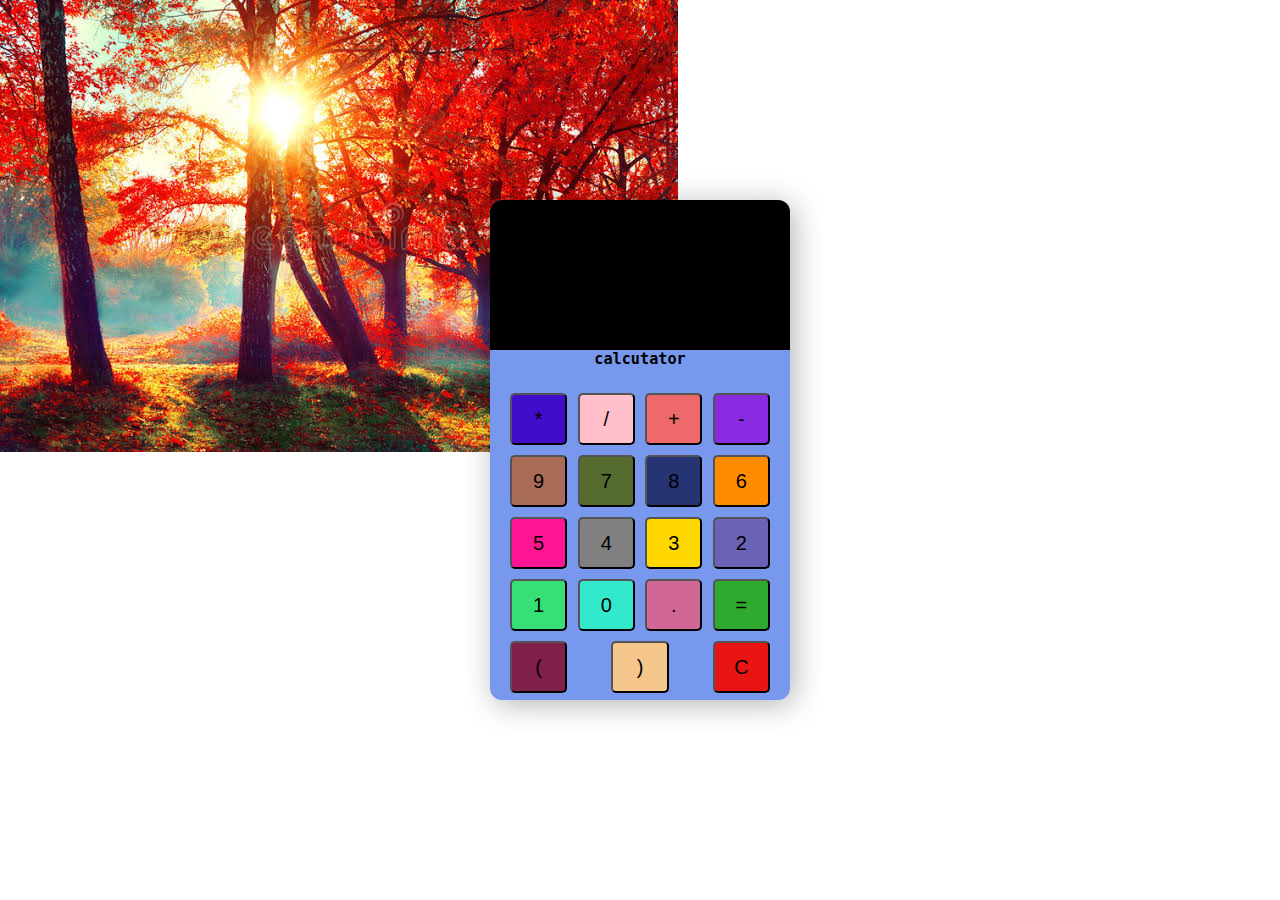
==== index.html @ 9a325306 "make it better" ====
<!DOCTYPE html>
<html lang="en">
<head>
    <meta charset="UTF-8">
    <meta http-equiv="X-UA-Compatible" content="IE=edge">
    <meta name="viewport" content="width=device-width, initial-scale=1.0">
    <title>Document</title>
    <link rel="stylesheet" href="style.css">
</head>
<body>
    <section class="calcutator">
        <form >
            <input type="text" class="screen">

        </form>
        <h3 class="p">calcutator</h3>
                <div class="butt">
                  
                    <button type="button" class="btn btn-yellow" data-name="*">*</button> 
                    <button type="button" class="btn btn-pink" data-name="/">/</button>
                    <button type="button" class="btn green" data-name="+">+</button>
                    <button type="button" class="btn aa" data-name="-">-</button>

                    <button type="button" class="btn bb" data-name="9">9</button>
                    <button type="button" class="btn cc" data-name="7">7</button>
                    <button type="button" class="btn dd" data-name="8">8</button>
                    <button type="button" class="btn ee" data-name="6">6</button>
                    <button type="button" class="btn ff" data-name="5">5</button>
                    <button type="button" class="btn gg" data-name="4">4</button>
                    <button type="button" class="btn hh" data-name="3">3</button>
                    <button type="button" class="btn ii" data-name="2">2</button>
                    <button type="button" class="btn jj" data-name="1">1</button>
                    <button type="button" class="btn kk" data-name="0">0</button>
                    <button type="button" class="btn ll" data-name=".">.</button>

                    <button type="button" class="btn-equal" data-name="=">=</button>
                    <button type="button" class="btn mm" data-name="(">(</button>
                    <button type="button" class="btn nn" data-name=")">)</button>
                    <button type="button" class="btn-clear" data-name="C">C</button>
                </div>
        

    </section>

    <script src="app.js"></script>
</body>

</html>
---- style.css ----
*{
    margin:0;
    padding:0;
    box-sizing:border-box;
}
body{
    min-height:100vh;
     background-image: url("image3.jpeg");
     background-repeat: no-repeat;
    
    display: flex;
    justify-content: center;
    align-items: center;
}
.calcutator{
    width: 300px;
    height: 500px;
    box-shadow: 4px 4px 30px rgba(0, 0, 0, 0.3);
    border-radius: 12px;
    background-color: rgb(119, 152, 236);
    overflow: hidden;
}
form input{
    width:100%;
    height: 150px;
    border: none;
    font-size: 2rem;
    padding: 1rem;
    color: white;
    background-color: black;
    text-align:right;
    pointer-events: none;
    
}
.butt{
    display: flex;
    flex-wrap: wrap;
    justify-content: space-between;
    padding:20px;
}
button{
    flex:0 0 22%;
    margin: 5px 0;
    width: 60px;
    height: 52px;
    font-size: 20px;
    border-radius: 5px;
    cursor: pointer;
}
.btn{
    background-color: rgb(70, 142, 169);
}
.btn-yellow{
    background-color: rgb(64, 14, 200);
}
.btn-pink{
    background-color: pink;
}
.green{
    background-color: rgb(238, 105, 105);
}
.aa{
    background-color: blueviolet;
}
.bb{
    background-color: rgb(169, 109, 87);
}
.cc{
    background-color: darkolivegreen;
}
.dd{
    background-color: rgba(32, 42, 104, 0.918);
}
.ee{
    background-color: darkorange;
    
}
.ff{
    background-color:deeppink;
}
.gg{
    background-color: grey;
}
.hh{
 background-color: gold;
}
.ii{
    background-color: rgb(105, 98, 181);
   }
   .jj{
    background-color: rgb(55, 223, 119);
   }
   .kk{
    background-color: rgb(50, 234, 203);
   }

   .ll{
    background-color: rgb(208, 103, 148);
   }

.p{
    text-align: center;
    font-family: monospace;
}
.mm{
    background-color: rgb(129, 33, 74);
   }
.nn{
    background-color: rgb(245, 198, 140);
   }
.btn-equal{
    background-color: rgb(47, 170, 47);
}
.btn-clear{
    background-color: rgb(233, 20, 20);
}
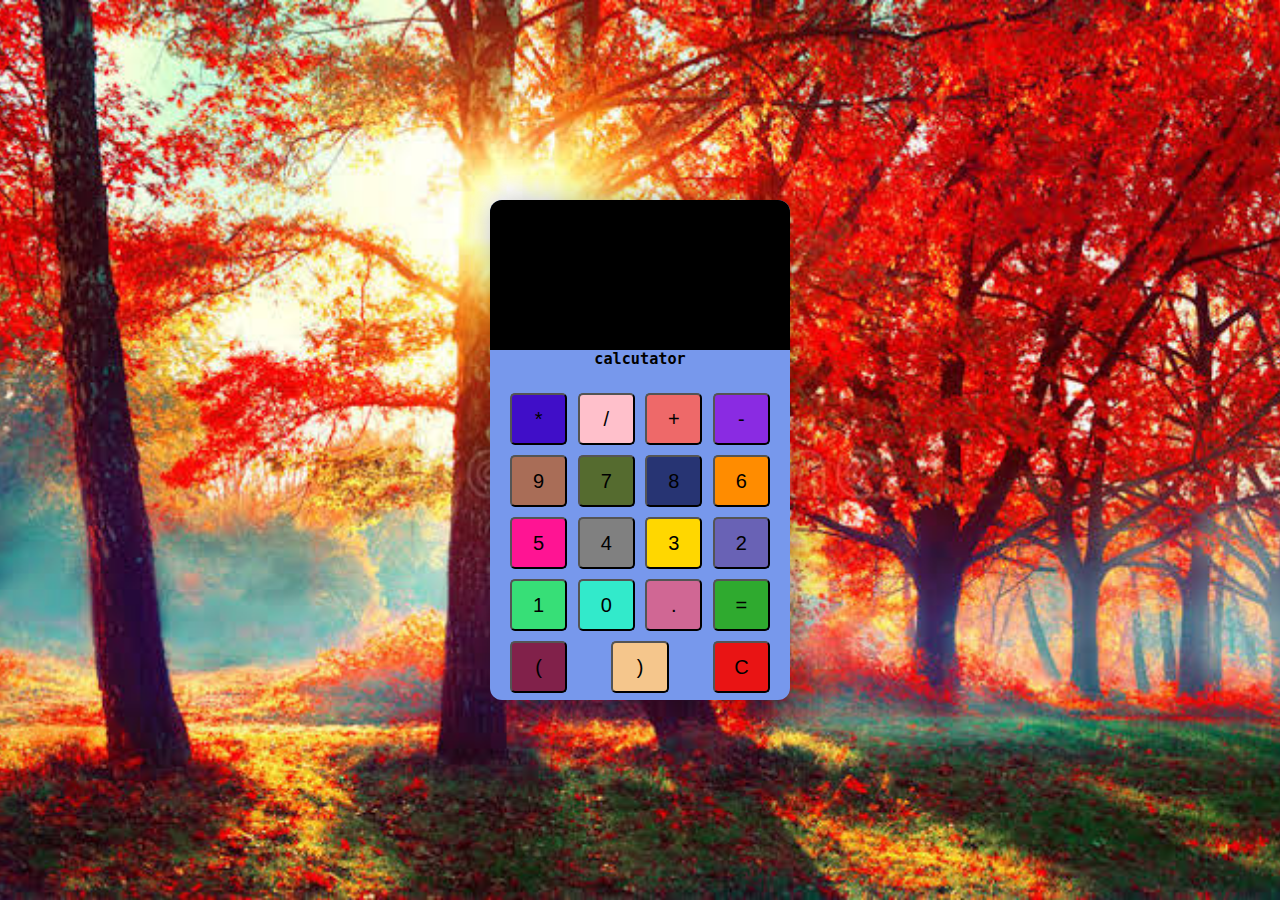
==== commit dfd135f6: "update" ====
--- a/index.html
+++ b/index.html
@@ -8,6 +8,7 @@
     <link rel="stylesheet" href="style.css">
 </head>
 <body>
+    <!-- <img src="image3.jpeg"> -->
     <section class="calcutator">
         <form >
             <input type="text" class="screen">
--- a/style.css
+++ b/style.css
@@ -5,8 +5,14 @@
 }
 body{
     min-height:100vh;
-     background-image: url("image3.jpeg");
-     background-repeat: no-repeat;
+    background-image: url("image3.jpeg");
+    background-repeat: no-repeat;
+    /* Full height */
+  height: 100%;
+  /* Center and scale the image nicely */
+  background-position: center;
+  background-size: cover;
+  width: 100%;
     
     display: flex;
     justify-content: center;
